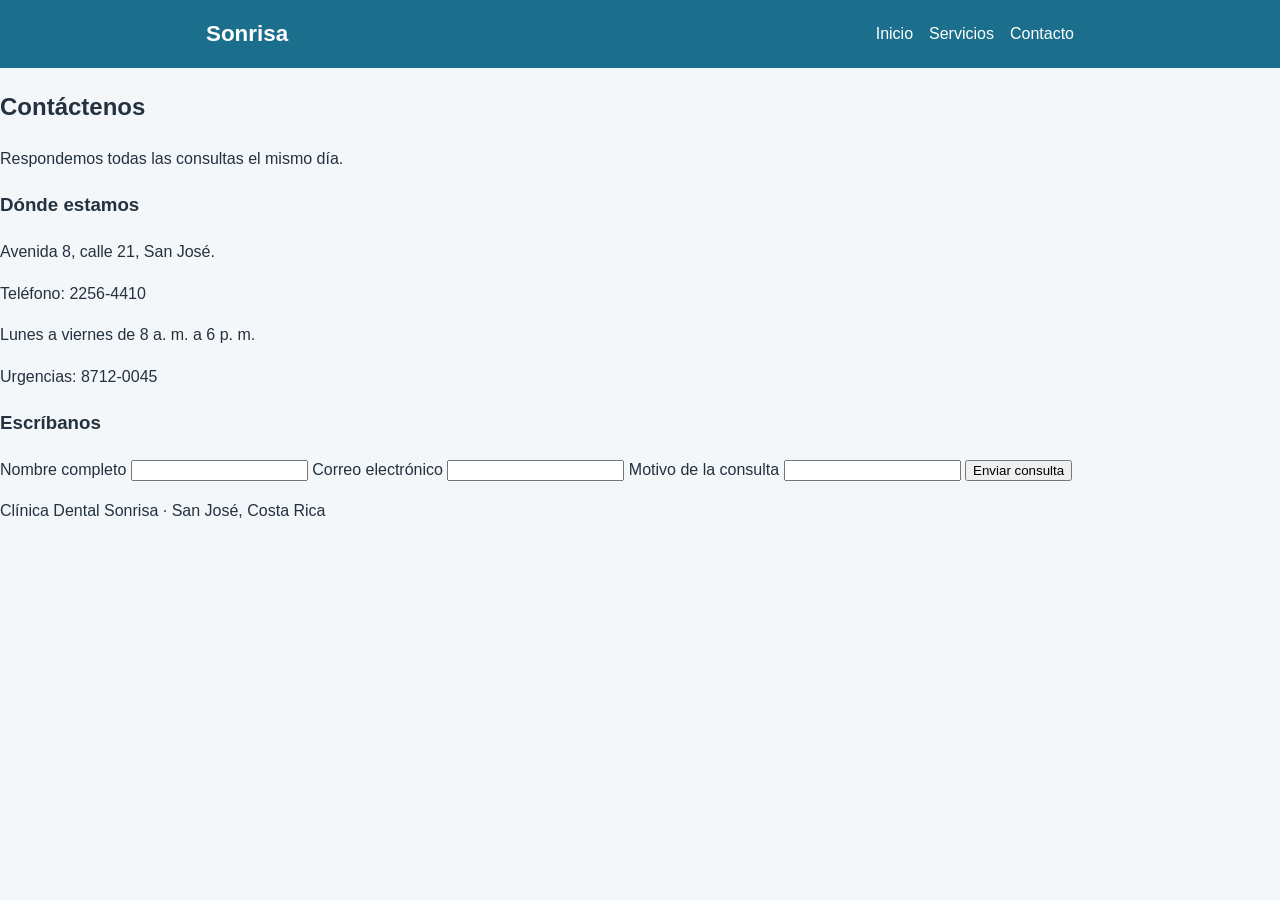
==== parte2/index.html @ 60213a7f "envoltorio y clases del contenido" ====
<!DOCTYPE html>
<html lang="es">
<head>
  <meta charset="UTF-8">
  <meta name="viewport" content="width=device-width, initial-scale=1">
  <title>Clínica Dental Sonrisa — Contacto</title>
  <link rel="stylesheet" href="estilos.css">
</head>
<body>

  <header class="barra-superior">
    <div class="envoltorio">
      <h1 class="logo">Sonrisa</h1>
      <nav>
        <ul class="navegacion">
          <li><a class="enlace-nav" href="#">Inicio</a></li>
          <li><a class="enlace-nav" href="#">Servicios</a></li>
          <li><a class="enlace-nav" href="#">Contacto</a></li>
        </ul>
      </nav>
    </div>
  </header>

  <main>
    <h2>Contáctenos</h2>
    <p>Respondemos todas las consultas el mismo día.</p>

    <section>
      <h3>Dónde estamos</h3>
      <p>Avenida 8, calle 21, San José.</p>
      <p>Teléfono: 2256-4410</p>
      <p>Lunes a viernes de 8 a. m. a 6 p. m.</p>
      <p>Urgencias: 8712-0045</p>
    </section>

    <form>
      <h3>Escríbanos</h3>

      <label for="nombre">Nombre completo</label>
      <input type="text" id="nombre" name="nombre">

      <label for="correo">Correo electrónico</label>
      <input type="email" id="correo" name="correo">

      <label for="motivo">Motivo de la consulta</label>
      <input type="text" id="motivo" name="motivo">

      <button type="submit">Enviar consulta</button>
    </form>
  </main>

  <footer>
    <p>Clínica Dental Sonrisa · San José, Costa Rica</p>
  </footer>

</body>
</html>
---- parte2/estilos.css ----
/* Clínica Dental Sonrisa — hoja de estilos COMPLETA.
   No modifique este archivo: su trabajo es ajustar el HTML. */

*, *::before, *::after { box-sizing: border-box; }
body { margin: 0; }

:root {
  --azul: #1b6f8c;
  --azul-oscuro: #12556c;
  --texto: #24313f;
  --gris: #f4f7f9;
  --radio: 10px;
}

body {
  font-family: Arial, Helvetica, sans-serif;
  color: var(--texto);
  background: var(--gris);
  line-height: 1.6;
}

/* Envoltorio que centra el contenido. Se usa dentro de la barra,
   del contenido principal y del pie. */
.envoltorio {
  width: 100%;
  max-width: 900px;
  margin: 0 auto;
  padding: 0 1rem;
}

/* Barra superior */
.barra-superior { background: var(--azul); color: #ffffff; padding: 1rem 0; }
.barra-superior .envoltorio {
  display: flex;
  align-items: center;
  justify-content: space-between;
  flex-wrap: wrap;
  gap: 0.5rem;
}
.logo { font-size: 1.4rem; font-weight: bold; margin: 0; }
.navegacion { display: flex; list-style: none; margin: 0; padding: 0; gap: 1rem; }
.enlace-nav { color: #ffffff; text-decoration: none; }
.enlace-nav:hover { text-decoration: underline; }

/* Título de la página */
.titulo-pagina {
  text-align: center;
  font-size: 1.9rem;
  margin: 2rem 0 0.25rem;
}
.subtitulo { text-align: center; color: #5b6b7a; margin: 0 0 2rem; }

/* Dos columnas: información a un lado, formulario al otro */
.columnas {
  display: grid;
  grid-template-columns: repeat(auto-fit, minmax(280px, 1fr));
  gap: 1.5rem;
  margin-bottom: 2.5rem;
}

.tarjeta-info {
  background: #ffffff;
  border-radius: var(--radio);
  padding: 1.25rem;
  box-shadow: 0 2px 6px rgba(0,0,0,.08);
}
.tarjeta-info h3 { margin: 0 0 0.75rem; }
.dato { margin: 0 0 0.5rem; }
.destacado { color: var(--azul); font-weight: bold; }

/* Formulario */
.formulario {
  background: #ffffff;
  border-radius: var(--radio);
  padding: 1.25rem;
  box-shadow: 0 2px 6px rgba(0,0,0,.08);
}
.campo { display: block; margin-bottom: 1rem; }
.etiqueta { display: block; font-weight: bold; margin-bottom: 0.25rem; }
.entrada {
  width: 100%;
  padding: 0.6rem;
  border: 1px solid #c9d4dd;
  border-radius: 6px;
  font-size: 1rem;
}
.boton-enviar {
  width: 100%;
  background: var(--azul);
  color: #ffffff;
  border: 0;
  padding: 0.75rem;
  border-radius: var(--radio);
  font-size: 1rem;
  cursor: pointer;
}
.boton-enviar:hover { background: var(--azul-oscuro); }

/* Pie */
.pie-pagina {
  background: var(--azul);
  color: #ffffff;
  text-align: center;
  padding: 1.25rem 0;
}
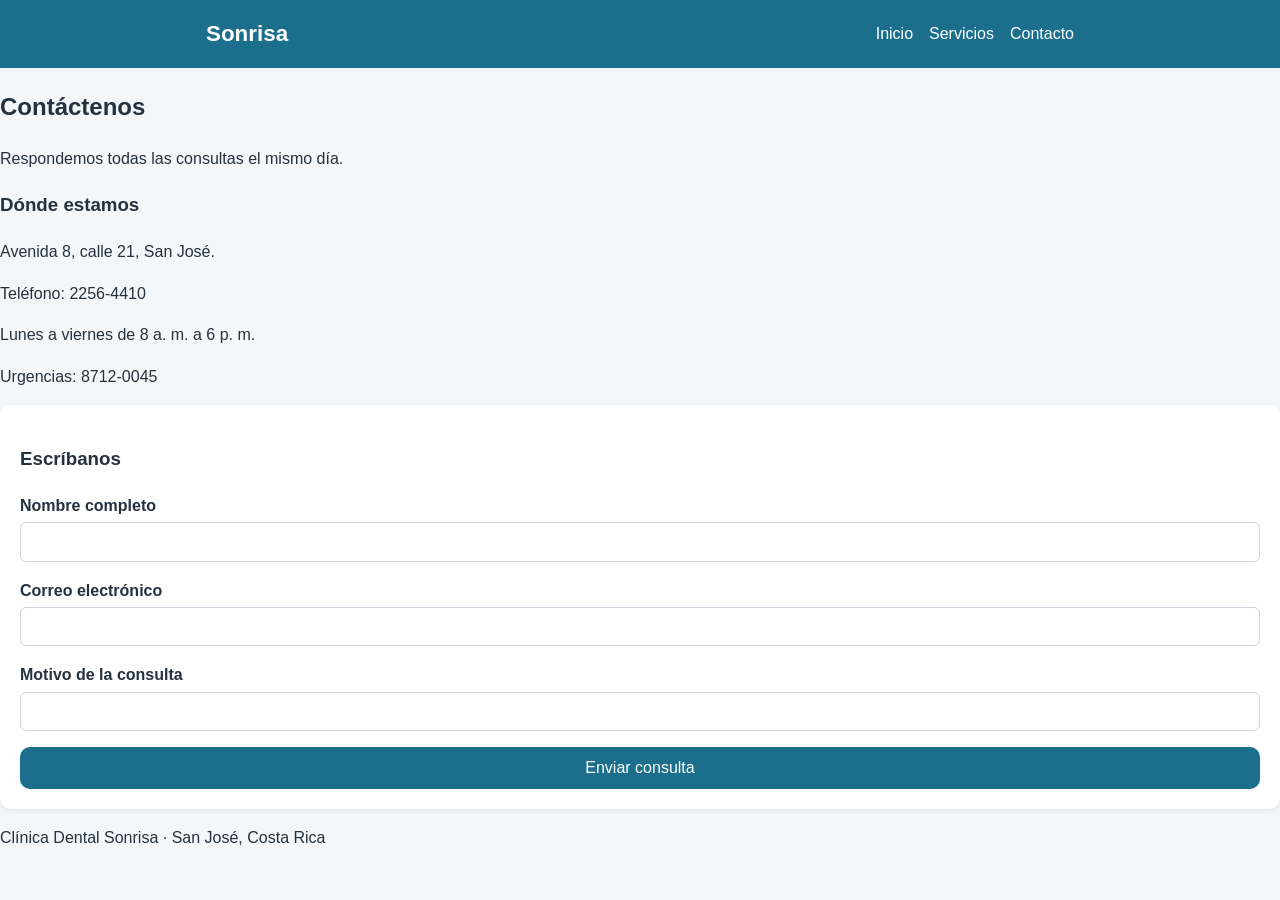
==== commit 5b765618: "asociar clases al formulario" ====
--- a/parte2/index.html
+++ b/parte2/index.html
@@ -33,19 +33,25 @@
       <p>Urgencias: 8712-0045</p>
     </section>
 
-    <form>
+    <form class="formulario">
       <h3>Escríbanos</h3>
 
-      <label for="nombre">Nombre completo</label>
-      <input type="text" id="nombre" name="nombre">
+      <div class="campo">
+        <label class="etiqueta" for="nombre">Nombre completo</label>
+        <input class="entrada" type="text" id="nombre" name="nombre">
+      </div>
+      
+      <div class="campo">
+        <label class="etiqueta" for="correo">Correo electrónico</label>
+        <input class="entrada" type="email" id="correo" name="correo">
+      </div>
+        
+      <div class="campo">
+        <label class="etiqueta" for="motivo">Motivo de la consulta</label>
+        <input class="entrada" type="text" id="motivo" name="motivo">
+      </div>
 
-      <label for="correo">Correo electrónico</label>
-      <input type="email" id="correo" name="correo">
-
-      <label for="motivo">Motivo de la consulta</label>
-      <input type="text" id="motivo" name="motivo">
-
-      <button type="submit">Enviar consulta</button>
+      <button class="boton-enviar" type="submit">Enviar consulta</button>
     </form>
   </main>
 
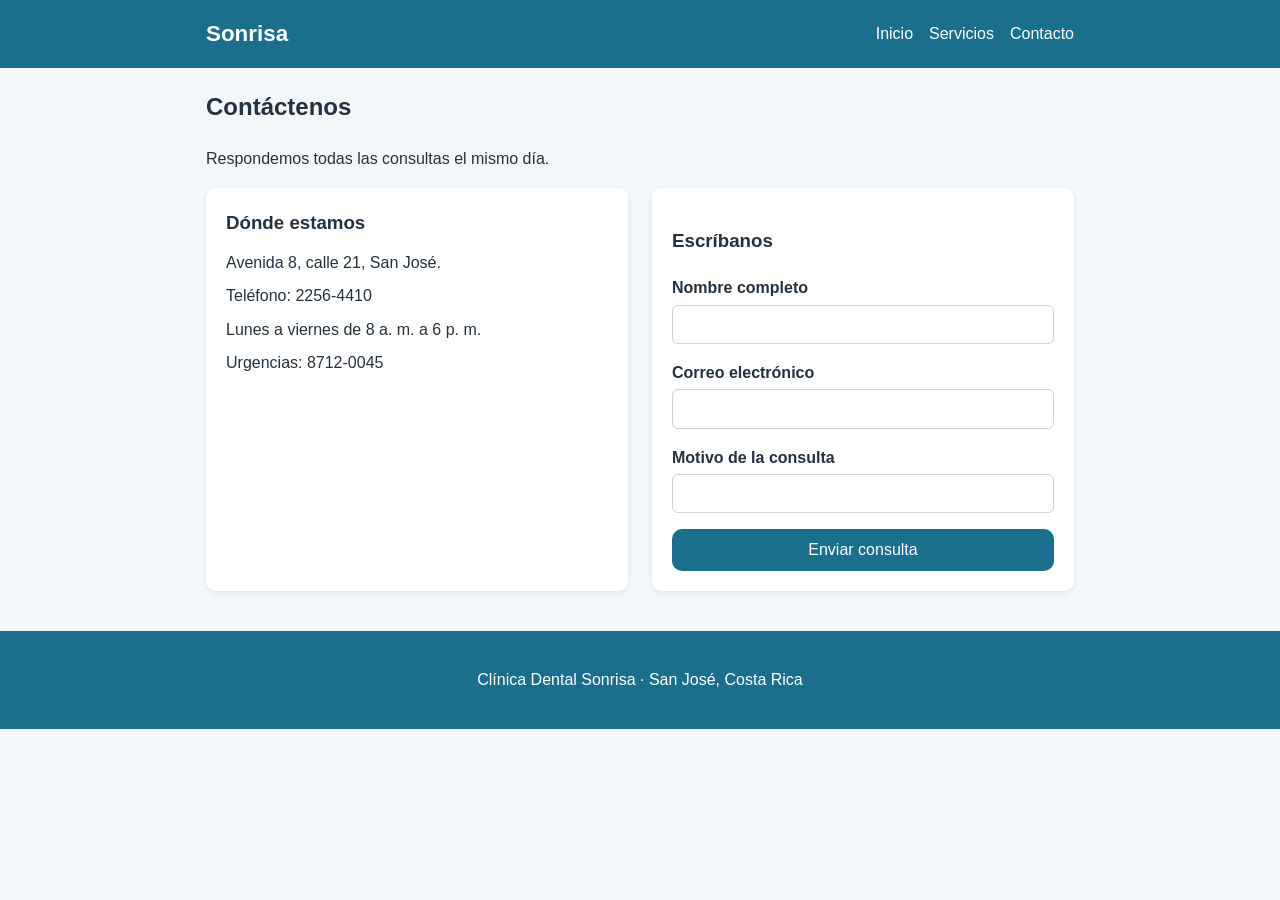
==== commit 12732f5c: "correciones del anexo" ====
--- a/parte2/index.html
+++ b/parte2/index.html
@@ -22,41 +22,46 @@
   </header>
 
   <main>
-    <h2>Contáctenos</h2>
-    <p>Respondemos todas las consultas el mismo día.</p>
+    <div class="envoltorio">
+      <h2>Contáctenos</h2>
+      <p>Respondemos todas las consultas el mismo día.</p>
+      <div class="columnas">
+        <section class="tarjeta-info">
+          <h3>Dónde estamos</h3>
+          <p class="dato">Avenida 8, calle 21, San José.</p>
+          <p class="dato">Teléfono: 2256-4410</p>
+          <p class="dato">Lunes a viernes de 8 a. m. a 6 p. m.</p>
+          <p class="dato">Urgencias: 8712-0045</p>
+        </section>
 
-    <section>
-      <h3>Dónde estamos</h3>
-      <p>Avenida 8, calle 21, San José.</p>
-      <p>Teléfono: 2256-4410</p>
-      <p>Lunes a viernes de 8 a. m. a 6 p. m.</p>
-      <p>Urgencias: 8712-0045</p>
-    </section>
+        <form class="formulario">
+          <h3>Escríbanos</h3>
 
-    <form class="formulario">
-      <h3>Escríbanos</h3>
+          <div class="campo">
+            <label class="etiqueta" for="nombre">Nombre completo</label>
+            <input class="entrada" type="text" id="nombre" name="nombre">
+          </div>
+          
+          <div class="campo">
+            <label class="etiqueta" for="correo">Correo electrónico</label>
+            <input class="entrada" type="email" id="correo" name="correo">
+          </div>
+            
+          <div class="campo">
+            <label class="etiqueta" for="motivo">Motivo de la consulta</label>
+            <input class="entrada" type="text" id="motivo" name="motivo">
+          </div>
 
-      <div class="campo">
-        <label class="etiqueta" for="nombre">Nombre completo</label>
-        <input class="entrada" type="text" id="nombre" name="nombre">
+          <button class="boton-enviar" type="submit">Enviar consulta</button>
+        </form>
       </div>
-      
-      <div class="campo">
-        <label class="etiqueta" for="correo">Correo electrónico</label>
-        <input class="entrada" type="email" id="correo" name="correo">
-      </div>
-        
-      <div class="campo">
-        <label class="etiqueta" for="motivo">Motivo de la consulta</label>
-        <input class="entrada" type="text" id="motivo" name="motivo">
-      </div>
-
-      <button class="boton-enviar" type="submit">Enviar consulta</button>
-    </form>
+    </div>
   </main>
 
-  <footer>
-    <p>Clínica Dental Sonrisa · San José, Costa Rica</p>
+  <footer class="pie-pagina">
+    <div class="envoltorio">
+      <p>Clínica Dental Sonrisa · San José, Costa Rica</p>
+    </div>
   </footer>
 
 </body>
